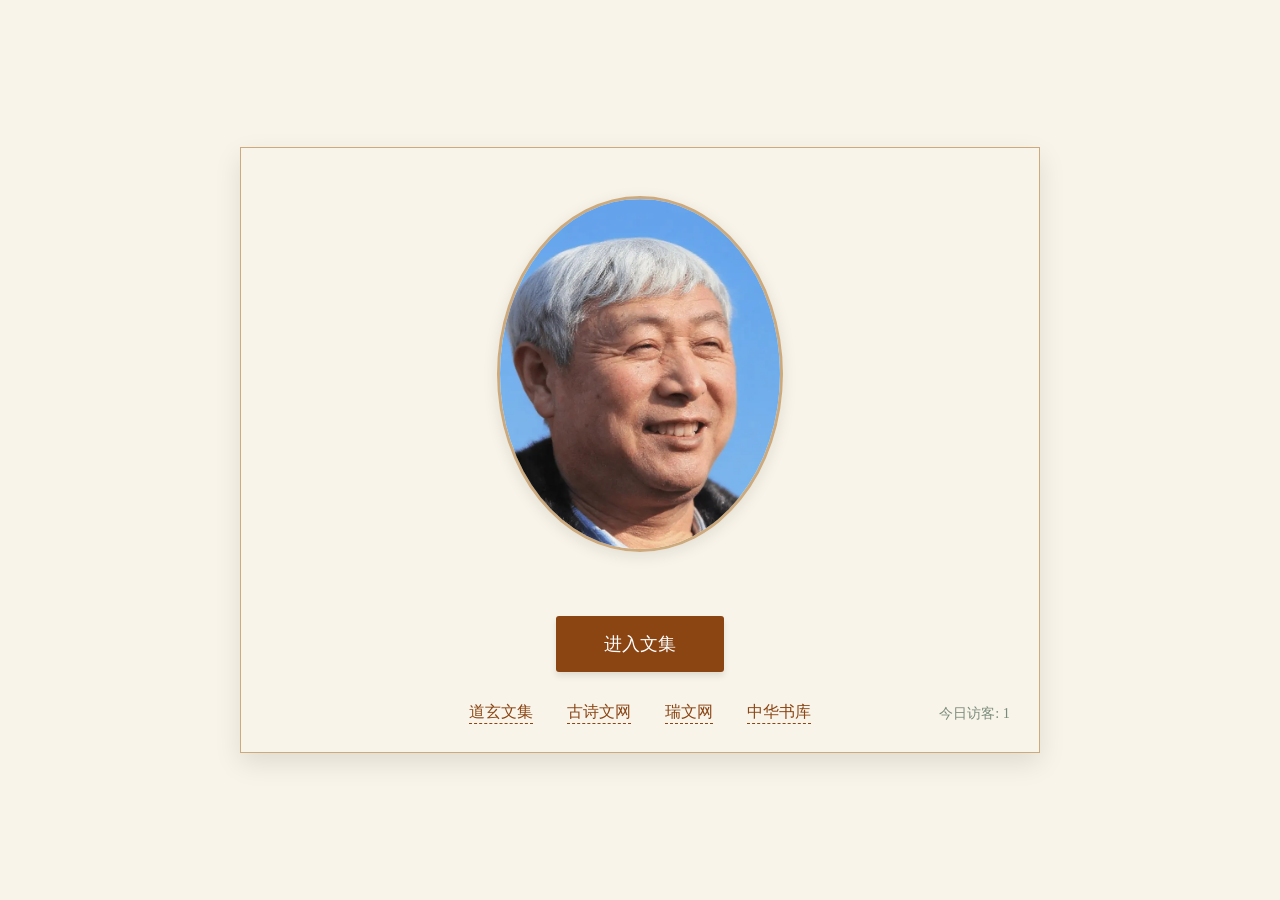
==== index.html @ e9341428 "修复照片" ====
<!DOCTYPE html>
<html lang="zh-CN">
<head>
    <meta charset="UTF-8">
    <meta name="viewport" content="width=device-width, initial-scale=1.0">
    <meta name="description" content="三省轩主文集 - 古典诗词与散文杂记">
    <link rel="icon" href="data:image/svg+xml,<svg xmlns='http://www.w3.org/2000/svg'   viewBox='0 0 100 100'><text y='.9em' font-size='90' fill='%235a3921'>📜</text></svg>">
    <title>三省轩主文集</title>
    <!-- 百度统计代码 -->
    <script>
        var _hmt = _hmt || [];
        (function() {
          var hm = document.createElement("script");  
          hm.src   = "https://hm.baidu.com/hm.js?1dc583b2115e76561cf2279a6f8af31c";  
          var s = document.getElementsByTagName("script")[0];   
          s.parentNode.insertBefore(hm,   s);
        })();
    </script>
    <style>
        :root {
            --paper-color: #f8f4e9;  /* 宣纸黄 */
            --ink-color: #5a3921;    /* 茶褐色 */
            --accent-color: #8b4513; /* 赭石色 */
            --shadow-color: rgba(0,0,0,0.1);
        }
        
        html, body {
            width: 100%;
            height: 100%;
            margin: 0;
            padding: 0;
            overflow-x: hidden;
        }
        
        body {
            font-family: "楷体", "STKaiti", serif;
            background: var(--paper-color) fixed;
            color: var(--ink-color);
            min-height: 100vh;
            display: flex;
            justify-content: center;
            align-items: center;
            background-image: url('https://img.zcool.cn/community/01f3fa5d18d473a801213f26e4776a.jpg@1280w_1l_2o_100sh.jpg');  
            background-size: cover;
            background-attachment: fixed;
            background-blend-mode: overlay;
            background-repeat: no-repeat;
            background-position: center;
        }
        
        .book-cover {
            width: 90%;
            max-width: 800px;
            min-height: 60vh;
            position: relative;
            transform-style: preserve-3d;
            transition: all 0.8s ease;
            display: flex;
            align-items: center;
        }
        
        .front-cover {
            background: rgba(248, 244, 233, 0.95); /* 半透明宣纸黄 */
            border: 1px solid #cdaa7d; /* 檀木色边框 */
            box-shadow: 0 10px 25px var(--shadow-color);
            padding: 3rem;
            text-align: center;
            transform-origin: left center;
            backface-visibility: hidden;
            width: 100%;
        }
 
        /* 修改后的照片代码（与简介页保持一致） */
        .author-portrait {
            width: 280px;
            height: 350px;
            margin: 0 auto 2rem;
            border-radius: 50%;
            object-fit: cover;
            object-position: center;
            border: 3px solid #cdaa7d;
            box-shadow: 0 4px 15px rgba(0,0,0,0.1);
            display: block; /* 新增 */
        }
        
        .open-book {
            display: inline-block;
            padding: 1rem 3rem;
            background: var(--accent-color);
            color: white;
            border-radius: 3px;
            font-size: 1.1rem;
            transition: all 0.3s;
            margin: 2rem 0;
            border: none;
            cursor: pointer;
            box-shadow: 0 4px 6px var(--shadow-color);
            font-family: "楷体", serif;
        }
        
        .open-book:hover {
            background: var(--ink-color);
            transform: translateY(-2px);
            box-shadow: 0 6px 8px var(--shadow-color);
        }
 
        /* 友情链接 */
        .friend-links {
            position: absolute;
            bottom: 30px;
            left: 0;
            right: 0;
            text-align: center;
        }
        
        .friend-links a {
            color: var(--accent-color);
            text-decoration: none;
            margin: 0 15px;
            border-bottom: 1px dashed;
            padding-bottom: 3px;
            transition: all 0.3s;
        }
        
        .friend-links a:hover {
            color: var(--ink-color);
            border-bottom-style: solid;
        }
 
        /* 访问量 */
        .visit-counter {
            position: absolute;
            right: 30px;
            bottom: 30px;
            font-size: 0.9rem;
            color: #7A8B7B;
        }
        
        .book-cover.opened   {
            transform: rotateY(-150deg);
            pointer-events: none;
        }
 
        @media (max-width: 768px) {
            .front-cover {
                padding: 2.5rem;
            }
            
            .author-portrait {
                width: 220px;
                height: 275px; /* 保持4:5比例 */
            }
            
            .friend-links {
                bottom: 25px;
            }
            
            .visit-counter {
                right: 25px;
                bottom: 25px;
            }
        }
 
        @media (max-width: 480px) {
            .front-cover {
                padding: 2rem 1rem;
            }
            
            .author-portrait {
                width: 180px;
                height: 225px; /* 保持4:5比例 */
            }
            
            .friend-links {
                position: static;
                margin-top: 1.5rem;
                display: flex;
                flex-wrap: wrap;
                justify-content: center;
                gap: 0.5rem;
            }
            
            .visit-counter {
                position: static;
                text-align: center;
                margin-top: 1rem;
            }
        }
    </style>
</head>
<body>
    <div class="book-cover" id="bookCover">
        <div class="front-cover">
            <!-- 修改为img标签（与简介页相同实现方式） -->
            <img src="images/ckn.jpg"  class="author-portrait" alt="三省轩主肖像">
            
            <!-- 进入按钮 -->
            <button class="open-book" onclick="navigateWithAnimation()">进入文集</button>
            
            <!-- 友情链接 -->
            <div class="friend-links">
                <a href="https://dxwj.pages.dev/"   target="_blank">道玄文集</a>
                <a href="https://www.gushiwen.org/"   target="_blank">古诗文网</a>
                <a href="https://www.ruiwen.com/"   target="_blank">瑞文网</a>
                <a href="https://www.zhonghuashu.com/"   target="_blank">中华书库</a>
            </div>
            
            <!-- 访问量 -->
            <div class="visit-counter">
                今日访客: <span id="visitCount">0</span>
            </div>
        </div>
    </div>
 
    <script>
        // PWA支持 
        if('serviceWorker' in navigator) {
            navigator.serviceWorker.register('sw.js?ver=1.0');   
        }
        
        // 翻页动画导航 
        function navigateWithAnimation() {
            document.getElementById('bookCover').classList.add('opened');  
            setTimeout(() => {
                window.location.href   = "index1.html";  
            }, 800);
        }
        
        // 访问计数 
        (function() {
            const today = new Date().toLocaleDateString();
            const key = 'visit_' + today;
            let count = localStorage.getItem(key)   || 0;
            count = parseInt(count) + 1;
            localStorage.setItem(key,   count);
            document.getElementById('visitCount').textContent   = count;
        })();
    </script>
</body>
</html>
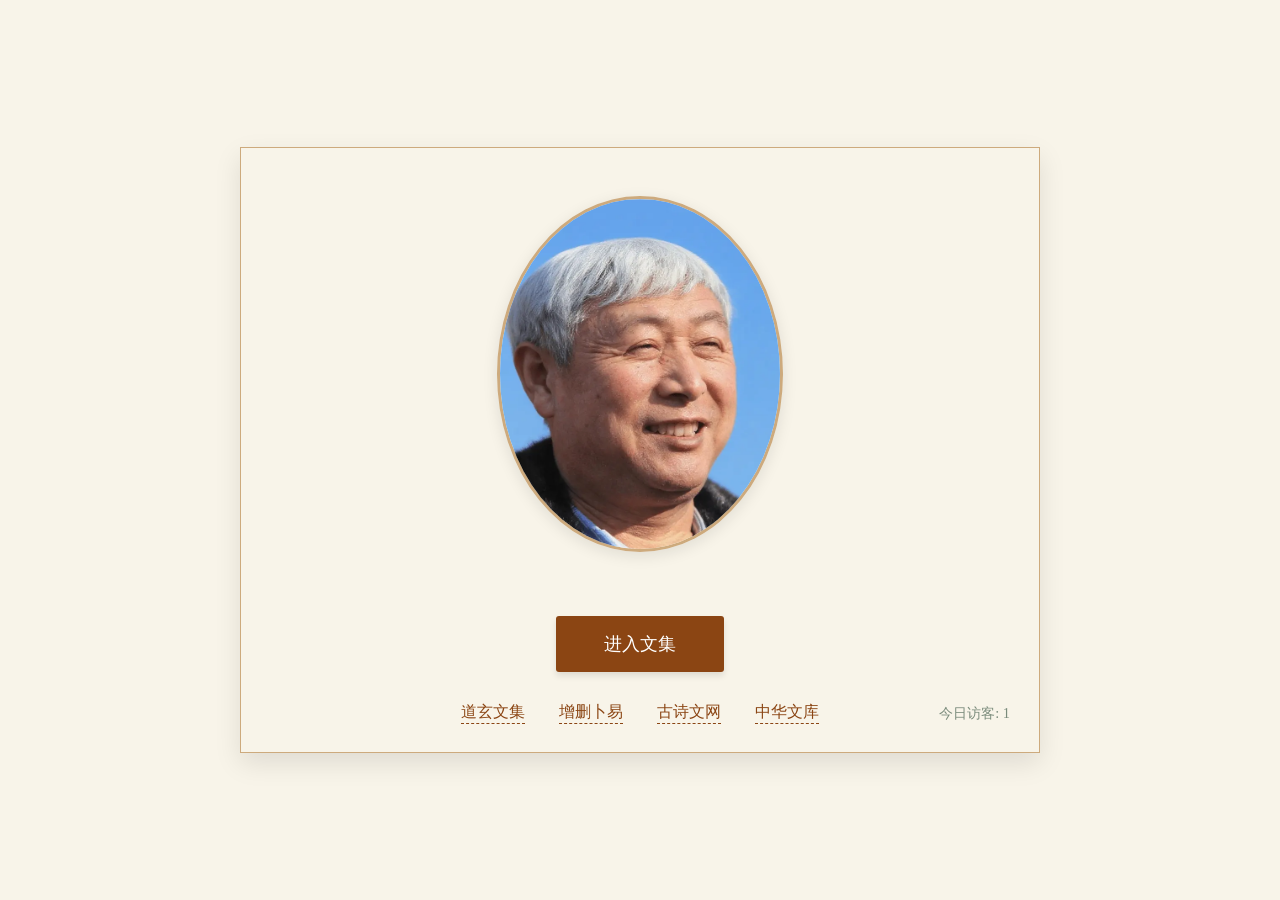
==== commit 1e85f20b: "更新 index.html" ====
--- a/index.html
+++ b/index.html
@@ -200,9 +200,9 @@
             <!-- 友情链接 -->
             <div class="friend-links">
                 <a href="https://dxwj.pages.dev/"   target="_blank">道玄文集</a>
+                <a href="https://dxzsby.pages.dev/index.html"   target="_blank">增删卜易</a>
                 <a href="https://www.gushiwen.org/"   target="_blank">古诗文网</a>
-                <a href="https://www.ruiwen.com/"   target="_blank">瑞文网</a>
-                <a href="https://www.zhonghuashu.com/"   target="_blank">中华书库</a>
+                <a href="https://www.zhonghuashu.com/"   target="_blank">中华文库</a>
             </div>
             
             <!-- 访问量 -->
@@ -215,7 +215,7 @@
     <script>
         // PWA支持 
         if('serviceWorker' in navigator) {
-            navigator.serviceWorker.register('sw.js?ver=1.0');   
+            navigator.serviceWorker.register('sw.js'); 
         }
         
         // 翻页动画导航 
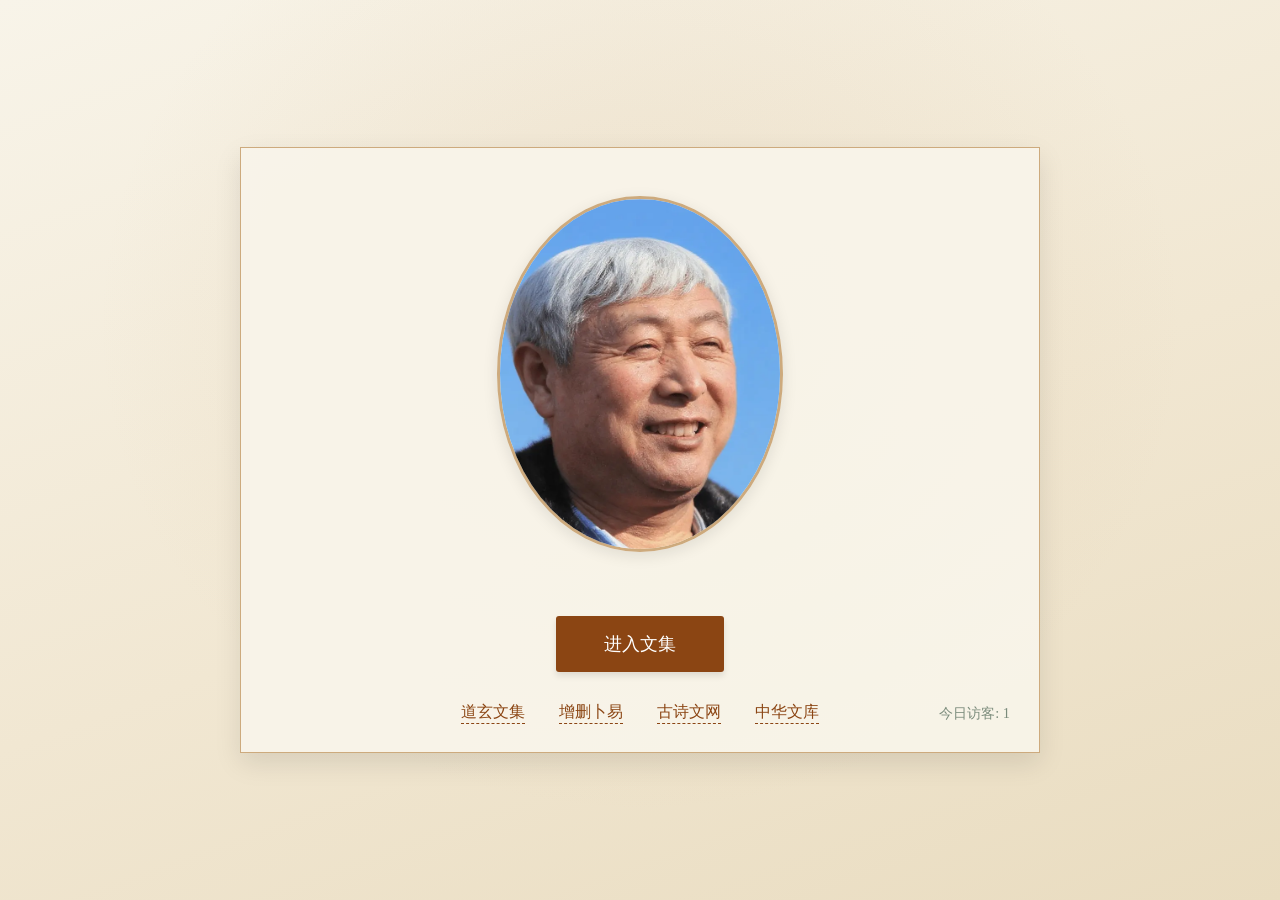
==== commit e293d726: "修正背景及sw.js" ====
--- a/index.html
+++ b/index.html
@@ -34,16 +34,18 @@
         
         body {
             font-family: "楷体", "STKaiti", serif;
-            background: var(--paper-color) fixed;
             color: var(--ink-color);
             min-height: 100vh;
             display: flex;
             justify-content: center;
             align-items: center;
-            background-image: url('https://img.zcool.cn/community/01f3fa5d18d473a801213f26e4776a.jpg@1280w_1l_2o_100sh.jpg');  
+            /* 纯 CSS 宣纸渐变，去除站外背景图依赖（zcool 返回 403 且移动端加载慢） */
+            background-color: var(--paper-color);
+            background-image:
+                radial-gradient(ellipse at 50% 36%, rgba(205,170,125,0.18) 0%, rgba(205,170,125,0) 60%),
+                linear-gradient(160deg, #f8f4e9 0%, #f1e7d2 55%, #e9dcc0 100%);
             background-size: cover;
-            background-attachment: fixed;
-            background-blend-mode: overlay;
+            background-attachment: scroll;
             background-repeat: no-repeat;
             background-position: center;
         }
@@ -213,9 +215,11 @@
     </div>
  
     <script>
-        // PWA支持 
+        // PWA支持：延迟到页面 load 后再注册，避免预缓存下载抢占首屏带宽
         if('serviceWorker' in navigator) {
-            navigator.serviceWorker.register('sw.js'); 
+            window.addEventListener('load', function () {
+                navigator.serviceWorker.register('sw.js'); 
+            });
         }
         
         // 翻页动画导航 
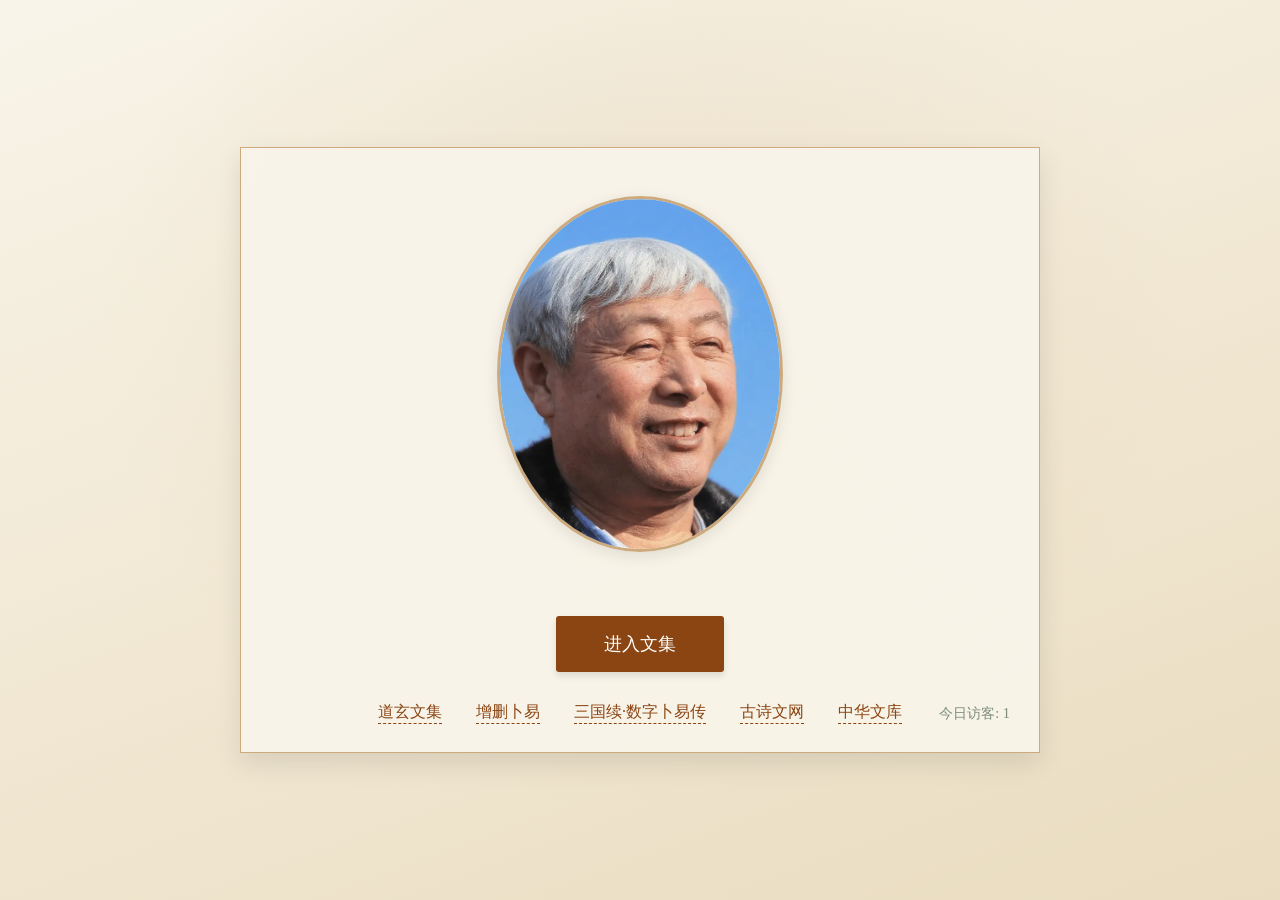
==== commit e7bea494: "首页底部互链加：三国续·数字卜易传" ====
--- a/index.html
+++ b/index.html
@@ -203,6 +203,7 @@
             <div class="friend-links">
                 <a href="https://dxwj.pages.dev/"   target="_blank">道玄文集</a>
                 <a href="https://dxzsby.pages.dev/index.html"   target="_blank">增删卜易</a>
+                <a href="https://sgxxs.pages.dev/"   target="_blank">三国续·数字卜易传</a>
                 <a href="https://www.gushiwen.org/"   target="_blank">古诗文网</a>
                 <a href="https://www.zhonghuashu.com/"   target="_blank">中华文库</a>
             </div>
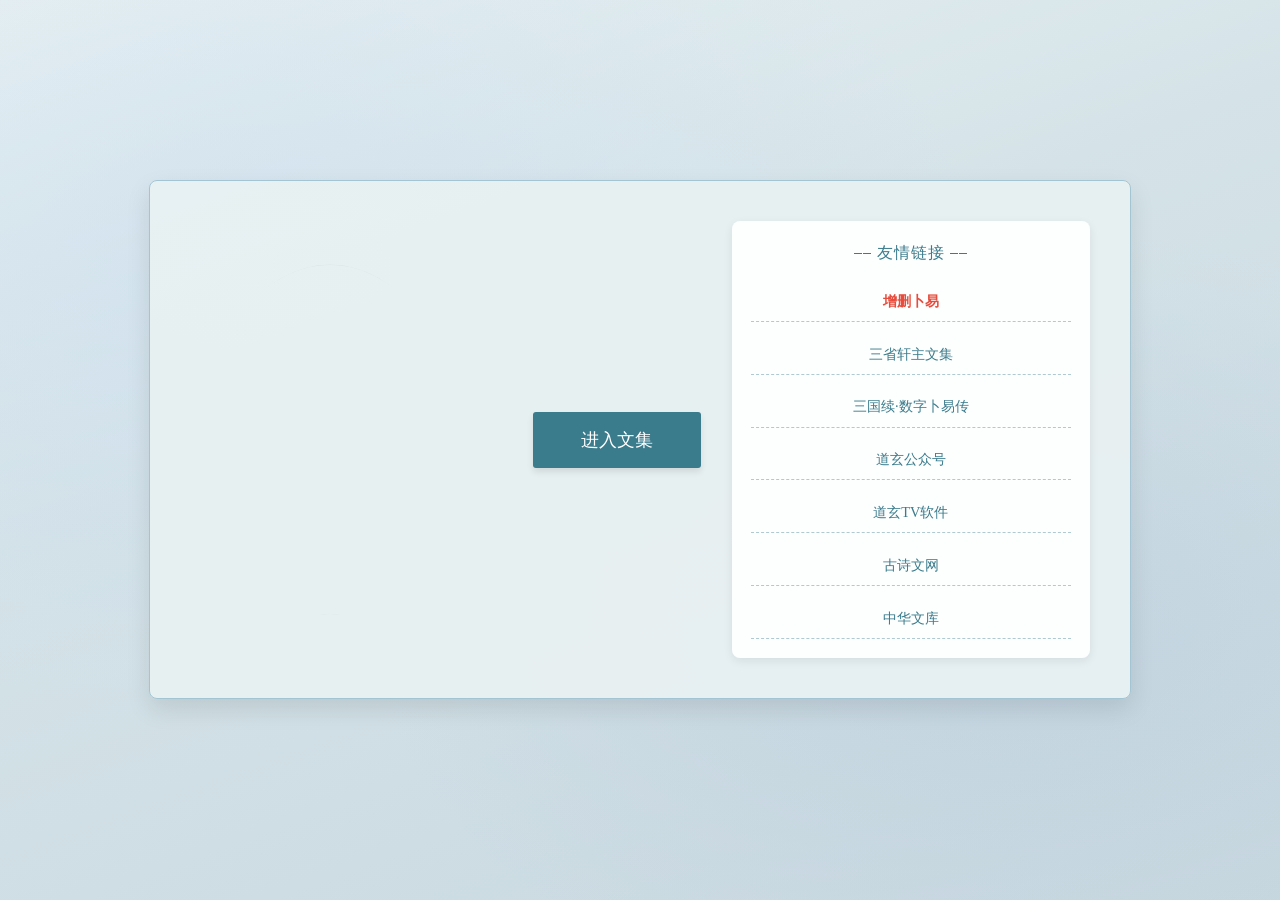
==== commit 7748d3ea: "静态网站改动态" ====
--- a/index.html
+++ b/index.html
@@ -3,243 +3,58 @@
 <head>
     <meta charset="UTF-8">
     <meta name="viewport" content="width=device-width, initial-scale=1.0">
+    <meta http-equiv="Cache-Control" content="no-cache, no-store, must-revalidate">
     <meta name="description" content="三省轩主文集 - 古典诗词与散文杂记">
-    <link rel="icon" href="data:image/svg+xml,<svg xmlns='http://www.w3.org/2000/svg'   viewBox='0 0 100 100'><text y='.9em' font-size='90' fill='%235a3921'>📜</text></svg>">
+    <link rel="icon" href="data:image/svg+xml,<svg xmlns='http://www.w3.org/2000/svg' viewBox='0 0 100 100'><text y='.9em' font-size='90' fill='%235a3921'>📜</text></svg>">
     <title>三省轩主文集</title>
-    <!-- 百度统计代码 -->
-    <script>
-        var _hmt = _hmt || [];
-        (function() {
-          var hm = document.createElement("script");  
-          hm.src   = "https://hm.baidu.com/hm.js?1dc583b2115e76561cf2279a6f8af31c";  
-          var s = document.getElementsByTagName("script")[0];   
-          s.parentNode.insertBefore(hm,   s);
-        })();
-    </script>
-    <style>
-        :root {
-            --paper-color: #f8f4e9;  /* 宣纸黄 */
-            --ink-color: #5a3921;    /* 茶褐色 */
-            --accent-color: #8b4513; /* 赭石色 */
-            --shadow-color: rgba(0,0,0,0.1);
-        }
-        
-        html, body {
-            width: 100%;
-            height: 100%;
-            margin: 0;
-            padding: 0;
-            overflow-x: hidden;
-        }
-        
-        body {
-            font-family: "楷体", "STKaiti", serif;
-            color: var(--ink-color);
-            min-height: 100vh;
-            display: flex;
-            justify-content: center;
-            align-items: center;
-            /* 纯 CSS 宣纸渐变，去除站外背景图依赖（zcool 返回 403 且移动端加载慢） */
-            background-color: var(--paper-color);
-            background-image:
-                radial-gradient(ellipse at 50% 36%, rgba(205,170,125,0.18) 0%, rgba(205,170,125,0) 60%),
-                linear-gradient(160deg, #f8f4e9 0%, #f1e7d2 55%, #e9dcc0 100%);
-            background-size: cover;
-            background-attachment: scroll;
-            background-repeat: no-repeat;
-            background-position: center;
-        }
-        
-        .book-cover {
-            width: 90%;
-            max-width: 800px;
-            min-height: 60vh;
-            position: relative;
-            transform-style: preserve-3d;
-            transition: all 0.8s ease;
-            display: flex;
-            align-items: center;
-        }
-        
-        .front-cover {
-            background: rgba(248, 244, 233, 0.95); /* 半透明宣纸黄 */
-            border: 1px solid #cdaa7d; /* 檀木色边框 */
-            box-shadow: 0 10px 25px var(--shadow-color);
-            padding: 3rem;
-            text-align: center;
-            transform-origin: left center;
-            backface-visibility: hidden;
-            width: 100%;
-        }
- 
-        /* 修改后的照片代码（与简介页保持一致） */
-        .author-portrait {
-            width: 280px;
-            height: 350px;
-            margin: 0 auto 2rem;
-            border-radius: 50%;
-            object-fit: cover;
-            object-position: center;
-            border: 3px solid #cdaa7d;
-            box-shadow: 0 4px 15px rgba(0,0,0,0.1);
-            display: block; /* 新增 */
-        }
-        
-        .open-book {
-            display: inline-block;
-            padding: 1rem 3rem;
-            background: var(--accent-color);
-            color: white;
-            border-radius: 3px;
-            font-size: 1.1rem;
-            transition: all 0.3s;
-            margin: 2rem 0;
-            border: none;
-            cursor: pointer;
-            box-shadow: 0 4px 6px var(--shadow-color);
-            font-family: "楷体", serif;
-        }
-        
-        .open-book:hover {
-            background: var(--ink-color);
-            transform: translateY(-2px);
-            box-shadow: 0 6px 8px var(--shadow-color);
-        }
- 
-        /* 友情链接 */
-        .friend-links {
-            position: absolute;
-            bottom: 30px;
-            left: 0;
-            right: 0;
-            text-align: center;
-        }
-        
-        .friend-links a {
-            color: var(--accent-color);
-            text-decoration: none;
-            margin: 0 15px;
-            border-bottom: 1px dashed;
-            padding-bottom: 3px;
-            transition: all 0.3s;
-        }
-        
-        .friend-links a:hover {
-            color: var(--ink-color);
-            border-bottom-style: solid;
-        }
- 
-        /* 访问量 */
-        .visit-counter {
-            position: absolute;
-            right: 30px;
-            bottom: 30px;
-            font-size: 0.9rem;
-            color: #7A8B7B;
-        }
-        
-        .book-cover.opened   {
-            transform: rotateY(-150deg);
-            pointer-events: none;
-        }
- 
-        @media (max-width: 768px) {
-            .front-cover {
-                padding: 2.5rem;
-            }
-            
-            .author-portrait {
-                width: 220px;
-                height: 275px; /* 保持4:5比例 */
-            }
-            
-            .friend-links {
-                bottom: 25px;
-            }
-            
-            .visit-counter {
-                right: 25px;
-                bottom: 25px;
-            }
-        }
- 
-        @media (max-width: 480px) {
-            .front-cover {
-                padding: 2rem 1rem;
-            }
-            
-            .author-portrait {
-                width: 180px;
-                height: 225px; /* 保持4:5比例 */
-            }
-            
-            .friend-links {
-                position: static;
-                margin-top: 1.5rem;
-                display: flex;
-                flex-wrap: wrap;
-                justify-content: center;
-                gap: 0.5rem;
-            }
-            
-            .visit-counter {
-                position: static;
-                text-align: center;
-                margin-top: 1rem;
-            }
-        }
-    </style>
+    <link rel="stylesheet" href="style.css">
+    <!-- 百度统计代码（异步加载，不阻塞页面渲染） -->
+    <script async src="https://hm.baidu.com/hm.js?1dc583b2115e76561cf2279a6f8af31c"></script>
+    <link rel="stylesheet" href="cover.css">
 </head>
 <body>
     <div class="book-cover" id="bookCover">
+        <!-- 翻书背面（动画时遮住翻转背面） -->
+        <div class="book-back"></div>
         <div class="front-cover">
-            <!-- 修改为img标签（与简介页相同实现方式） -->
-            <img src="images/ckn.jpg"  class="author-portrait" alt="三省轩主肖像">
-            
-            <!-- 进入按钮 -->
+            <!-- 作者照片 -->
+            <div class="author-portrait"></div>
+
+            <!-- 进入文集按钮 -->
             <button class="open-book" onclick="navigateWithAnimation()">进入文集</button>
-            
-            <!-- 友情链接 -->
-            <div class="friend-links">
-                <a href="https://dxwj.pages.dev/"   target="_blank">道玄文集</a>
-                <a href="https://dxzsby.pages.dev/index.html"   target="_blank">增删卜易</a>
-                <a href="https://sgxxs.pages.dev/"   target="_blank">三国续·数字卜易传</a>
-                <a href="https://www.gushiwen.org/"   target="_blank">古诗文网</a>
-                <a href="https://www.zhonghuashu.com/"   target="_blank">中华文库</a>
-            </div>
-            
-            <!-- 访问量 -->
-            <div class="visit-counter">
-                今日访客: <span id="visitCount">0</span>
+
+            <!-- 友情链接区域（已清理空链接） -->
+            <div class="links-section">
+                <div class="links-title">⎯⎯ 友情链接 ⎯⎯</div>
+                <div class="friend-links-grid">
+                    <a href="https://dxzsby.pages.dev/index.html" target="_blank" style="color:#e74c3c;font-weight:bold;">增删卜易</a>
+                    <a href="https://sxxz.pages.dev/index.html" target="_blank">三省轩主文集</a>
+                    <a href="https://sgxxs.pages.dev/" target="_blank">三国续·数字卜易传</a>
+                    <a href="https://mp.weixin.qq.com/mp/appmsgalbum?__biz=Mzk0ODc1MzcxMg==&action=getalbum&album_id=4070727578921992197#wechat_redirect" target="_blank">道玄公众号</a>
+                    <a href="https://6948.kstore.space/app/index.html" target="_blank">道玄TV软件</a>
+                    <a href="https://www.gushiwen.org/" target="_blank">古诗文网</a>
+                    <a href="https://www.zhonghuashu.com/" target="_blank">中华文库</a>
+                </div>
             </div>
         </div>
     </div>
- 
+
     <script>
-        // PWA支持：延迟到页面 load 后再注册，避免预缓存下载抢占首屏带宽
-        if('serviceWorker' in navigator) {
-            window.addEventListener('load', function () {
-                navigator.serviceWorker.register('sw.js'); 
-            });
-        }
-        
-        // 翻页动画导航 
+        // 离线缓存（Service Worker）：成功打开一次后，网络卡顿/断网也能进入文集
+        // 注册延后到 load，避免预缓存下载抢占首屏带宽（移动端首次打开更快）
+        window.addEventListener('load', function () {
+            if ('serviceWorker' in navigator && location.protocol !== 'file:') {
+                navigator.serviceWorker.register('sw.js').catch(function(){});
+            }
+        });
+
+        // 翻页动画导航
         function navigateWithAnimation() {
-            document.getElementById('bookCover').classList.add('opened');  
+            document.getElementById('bookCover').classList.add('opened');
             setTimeout(() => {
-                window.location.href   = "index1.html";  
+                window.location.href = "index1.html";
             }, 800);
         }
-        
-        // 访问计数 
-        (function() {
-            const today = new Date().toLocaleDateString();
-            const key = 'visit_' + today;
-            let count = localStorage.getItem(key)   || 0;
-            count = parseInt(count) + 1;
-            localStorage.setItem(key,   count);
-            document.getElementById('visitCount').textContent   = count;
-        })();
     </script>
 </body>
-</html>+</html>
--- a/style.css
+++ b/style.css
@@ -0,0 +1,873 @@
+/* 全局样式 - 宣纸底色 */
+:root {
+    --rice-paper: #FFFEFC; /* 仿古宣纸色 */
+}
+
+body {
+    font-family: "楷体", "宋体", serif;
+    display: flex;
+    margin: 0;
+    background: var(--rice-paper);
+    color: #5A4A3F; /* 茶墨色 */
+    min-height: 100vh;
+    line-height: 1.6;
+}
+
+/* 左侧目录 - 青瓷色调 */
+.sidebar {
+    width: 300px;
+    height: 100vh;
+    overflow-y: auto;
+    background: #E8F1F2; /* 雨过天青云破处 */
+    padding: 20px;
+    box-shadow: 2px 0 5px rgba(0,0,0,0.05);
+    position: fixed;
+    transition: all 0.3s;
+    border-right: 1px solid #D1D9D9; /* 青瓷冰裂纹 */
+}
+
+.sidebar h2 {
+    text-align: center;
+    color: #3A6351; /* 竹青色 */
+    border-bottom: 1px solid #C7D8D2; /* 淡竹叶青 */
+    padding-bottom: 10px;
+    margin-top: 0;
+    font-weight: normal;
+    letter-spacing: 2px;
+}
+
+/* 筛选控件样式 */
+.filter-container {
+    margin: 15px 0;
+    display: flex;
+    justify-content: center;
+}
+
+.filter-select {
+    width: 300px;
+    padding: 8px;
+    border: 1px solid #C7D8D2;
+    border-radius: 3px;
+    background: var(--rice-paper);
+    font-family: "楷体", serif;
+    font-size: 16px;
+    cursor: pointer;
+    color: #5A4A3F;
+    box-shadow: inset 0 1px 3px rgba(0,0,0,0.05);
+}
+
+.filter-select:placeholder-shown {
+    color: #A8A59B;
+    font-style: italic;
+}
+
+.article-list {
+    list-style: none;
+    padding: 0;
+    margin: 0;
+}
+
+.article-list li {
+    margin: 8px 0;
+}
+
+.article-list li a {
+    display: block;
+    padding: 12px 15px;
+    background: rgba(255,255,255,0.7);
+    color: #5A4A3F;
+    text-decoration: none;
+    border-radius: 3px;
+    transition: all 0.3s;
+    border-left: 3px solid transparent;
+    box-shadow: 0 1px 2px rgba(0,0,0,0.03);
+}
+
+.article-list li a:hover,
+.article-list li a.active {
+    background: #D1E0D7; /* 嫩荷色 */
+    color: #3A6351;
+    border-left: 3px solid #3A6351;
+}
+
+.article-number {
+    display: inline-block;
+    width: 25px;
+    text-align: right;
+    margin-right: 10px;
+    color: #7A8B7B; /* 苔绿色 */
+    font-weight: bold;
+}
+
+/* 右侧文章 - 宣纸正文 */
+.content {
+    flex: 1;
+    margin-left: 340px;
+    padding: 40px;
+    max-width: 800px;
+    background: var(--rice-paper);
+}
+
+/* 文集标题 */
+.collection-header {
+    text-align: center;
+    margin-bottom: 30px;
+    border-bottom: 1px solid #D1D9D9;
+    padding-bottom: 20px;
+}
+
+.collection-header h1 {
+    color: #3A6351;
+    font-size: 2.5em;
+    text-shadow: 1px 1px 2px rgba(0,0,0,0.03);
+    margin-bottom: 10px;
+    margin-top: 0;
+    letter-spacing: 5px;
+    font-weight: normal;
+}
+
+/* 搜索栏 */
+.search-bar {
+    margin-top: 15px;
+    display: flex;
+    justify-content: center;
+}
+
+.search-bar input {
+    padding: 8px 15px;
+    width: 300px;
+    border: 1px solid #D1D9D9;
+    border-radius: 4px 0 0 4px;
+    font-family: "楷体", serif;
+    font-size: 16px;
+    outline: none;
+    background: var(--rice-paper);
+    color: #5A4A3F;
+}
+
+.search-bar button {
+    padding: 8px 15px;
+    background: #3A6351;
+    color: var(--rice-paper);
+    border: none;
+    border-radius: 0 4px 4px 0;
+    cursor: pointer;
+    font-family: "楷体", serif;
+    font-size: 16px;
+    transition: background 0.3s;
+}
+
+.search-bar button:hover {
+    background: #5A4A3F;
+}
+
+/* 文章内容 */
+.article-content {
+    line-height: 1.8;
+    font-size: 18px;
+    padding-bottom: 80px;
+    color: #5A4A3F;
+}
+
+.article-title {
+    color: #3A6351;
+    border-left: 5px solid #7A8B7B;
+    padding-left: 15px;
+    margin: 40px 0 25px 0;
+    font-weight: normal;
+    font-size: 1.8em;
+}
+
+.article-meta {
+    color: #7A8B7B;
+    font-size: 14px;
+    margin-bottom: 30px;
+    display: flex;
+    gap: 15px;
+    flex-wrap: wrap;
+}
+
+.article-meta span {
+    display: flex;
+    align-items: center;
+}
+
+.article-meta span::before {
+    content: "•";
+    margin-right: 5px;
+    color: #C7D8D2;
+}
+
+/* 关键词高亮 */
+.highlight {
+    background-color: #F0E6C5; /* 蜜蜡黄 */
+    padding: 0 3px;
+    border-radius: 2px;
+    color: #5A4A3F;
+}
+
+/* 段落缩进 */
+.paragraph-indent {
+    text-indent: 2em;
+}
+
+/* 诗和词格式样式 */
+.poem {
+    text-align: center;
+    margin: 30px 0;
+    padding: 20px;
+    background: rgba(241,245,240,0.5); /* 蝉翼宣 */
+    border-radius: 3px;
+}
+
+.poem-title {
+    font-weight: bold;
+    margin-bottom: 15px;
+    color: #3A6351;
+}
+
+.poem-content {
+    white-space: pre-line;
+    line-height: 2.2;
+    font-size: 1.1em;
+}
+
+/* 诗词正文与注释差异化样式 */
+.poem-content {
+    color: #5a3921;
+    font-size: 1.1em;
+    line-height: 2;
+}
+
+/* 注释类样式 */
+.annotation {
+    color: #8b4513;
+    font-family: "宋体", SimSun, serif;
+    font-size: 0.9em;
+    line-height: 1.6;
+    border-left: 2px solid #cdaa7d;
+    padding-left: 15px;
+    margin: 15px 0;
+}
+
+/* 针对特定关键词的样式 */
+p:has(strong:contains("附注")),
+p:has(strong:contains("附记")),
+p:has(strong:contains("注")) {
+    color: #666 !important;
+    font-style: italic;
+}
+
+/* 加载指示 */
+.loading {
+    text-align: center;
+    padding: 50px;
+    color: #7A8B7B;
+    font-size: 1.2em;
+}
+
+/* 悬浮导航按钮 */
+.article-float-nav {
+    position: fixed;
+    bottom: 0;
+    left: 0;
+    right: 0;
+    display: flex;
+    justify-content: space-around;
+    padding: 10px;
+    background: rgba(248,244,233,0.95);
+    border-top: 1px solid #D1D9D9;
+    z-index: 90;
+    display: none;
+}
+
+.article-float-nav a {
+    color: #3A6351;
+    text-decoration: none;
+    padding: 8px 15px;
+    border-radius: 20px;
+    background: rgba(255,255,255,0.8);
+    transition: all 0.3s;
+    border: 1px solid #D1D9D9;
+}
+
+.article-float-nav a:hover {
+    background: #3A6351;
+    color: white;
+    text-decoration: none;
+}
+
+/* 页面导航样式 */
+.page-navigation {
+    text-align: center;
+    margin: 20px 0;
+    padding: 10px;
+    background: rgba(241,245,240,0.5);
+    border-radius: 5px;
+    display: flex;
+    flex-wrap: wrap;
+    justify-content: center;
+    gap: 5px;
+}
+
+.page-link {
+    margin: 0 5px;
+    padding: 5px 12px;
+    color: #5A4A3F;
+    text-decoration: none;
+    border-radius: 3px;
+    transition: background 0.3s;
+    font-size: 15px;
+    white-space: nowrap;
+}
+
+.page-link:hover {
+    background: #D1E0D7;
+    color: #3A6351;
+}
+
+.page-link.active {
+    background: #3A6351;
+    color: white;
+}
+
+/* 卷按钮特殊样式 */
+.volume-btn {
+    font-weight: bold;
+}
+
+/* 作者版权按钮 */
+.author-link a {
+    display: block;
+    text-align: center;
+    padding: 10px;
+    background: rgba(58,99,81,0.1);
+    color: #3A6351;
+    margin-bottom: 15px;
+    border-radius: 5px;
+    transition: all 0.3s;
+    border: 1px dashed rgba(58,99,81,0.3);
+}
+
+.author-link a:hover {
+    background: rgba(58,99,81,0.2);
+    border-color: #3A6351;
+}
+
+/* 移动端适配 */
+@media screen and (max-width: 768px) {
+    body {
+        flex-direction: column;
+    }
+    .sidebar {
+        width: 100%;
+        height: auto;
+        position: relative;
+        z-index: 100;
+        padding: 15px;
+        max-height: 50vh;
+        overflow-y: auto;
+        transition: all 0.3s;
+        border-right: none;
+        border-bottom: 1px solid #D1D9D9;
+    }
+
+    .sidebar.hidden {
+        max-height: 0;
+        padding: 0;
+        overflow: hidden;
+        opacity: 0;
+    }
+
+    .content {
+        margin-left: 0;
+        padding: 20px;
+    }
+    .collection-header h1 {
+        font-size: 1.8em;
+        letter-spacing: 3px;
+    }
+    .search-bar input {
+        width: 70%;
+    }
+
+    /* 标签页导航样式 */
+    .tab-nav {
+        display: flex;
+        justify-content: space-around;
+        border-bottom: 1px solid #D1D9D9;
+        margin-bottom: 15px;
+    }
+    .tab-nav button {
+        flex: 1;
+        padding: 10px;
+        background: transparent;
+        border: none;
+        color: #5A4A3F;
+        cursor: pointer;
+        font-family: "楷体", serif;
+        transition: all 0.3s;
+    }
+    .tab-nav button.active {
+        color: #3A6351;
+        border-bottom: 2px solid #3A6351;
+    }
+    .tab-content {
+        display: none;
+    }
+    .tab-content.active {
+        display: block;
+    }
+
+    /* 显示移动端悬浮导航 */
+    .article-float-nav {
+        display: flex;
+    }
+
+    /* 移动端导航样式优化 */
+    .page-navigation {
+        display: flex;
+        flex-wrap: wrap;
+        justify-content: center;
+        gap: 5px;
+    }
+
+    .page-link {
+        margin: 0;
+        padding: 6px 10px;
+        font-size: 13px;
+    }
+
+    /* 显示/隐藏侧边栏按钮 */
+    .sidebar-toggle {
+        position: fixed;
+        top: 10px;
+        right: 10px;
+        background: rgba(58,99,81,0.9);
+        color: white;
+        border-radius: 50%;
+        width: 36px;
+        height: 36px;
+        display: flex;
+        align-items: center;
+        justify-content: center;
+        z-index: 101;
+        cursor: pointer;
+        box-shadow: 0 2px 5px rgba(0,0,0,0.1);
+    }
+
+    .filter-container {
+        margin: 10px 0;
+    }
+
+    .filter-select {
+        width: 70%;
+        padding: 6px;
+        font-size: 14px;
+    }
+}
+
+/* 打印样式 */
+@media print {
+    .sidebar, .search-bar {
+        display: none;
+    }
+    .content {
+        margin: 0;
+        width: 100%;
+    }
+}
+
+/* 三省轩主文集图片样式规范 */
+.dx-image {
+    max-width: 90%;
+    height: auto;
+    display: block;
+    margin: 20px auto;
+    border: 1px solid #D4B483;
+    border-radius: 2px;
+    box-shadow: 0 4px 8px rgba(139, 69, 19, 0.15);
+    transition: all 0.3s ease;
+    background-color: #FFF9F0;
+    padding: 5px;
+}
+
+.dx-image:hover {
+    transform: translateY(-3px);
+    box-shadow: 0 6px 12px rgba(139, 69, 19, 0.2);
+}
+
+.dx-caption {
+    font-family: "方正楷体", "楷体", serif;
+    font-size: 13px;
+    color: #7A8B7B;
+    text-align: center;
+    margin-top: 8px;
+    line-height: 1.5;
+}
+
+.dx-image-poetic {
+    border: 2px double #8B4513;
+    background-color: #F5F0E6;
+    padding: 10px;
+}
+
+.dx-image-modern {
+    border: none;
+    box-shadow: 0 2px 15px rgba(0, 0, 0, 0.1);
+    border-radius: 4px;
+}
+
+@media (max-width: 768px) {
+    .dx-image {
+        max-width: 95%;
+        margin: 15px auto;
+    }
+    .dx-caption {
+        font-size: 12px;
+    }
+}
+
+.image-container {
+    margin: 25px 0;
+    text-align: center;
+}
+
+.image-container {
+    margin: 1.5em auto;
+    text-align: center;
+    max-width: 95%;
+}
+
+.dx-image {
+    border: 1px solid #D4B483;
+    padding: 5px;
+    background: #FFF9F0;
+    max-width: 100%;
+}
+
+.dx-caption {
+    font-size: 0.9em;
+    color: #6D7B7D;
+    margin-top: 0.5em;
+}
+
+/* ===== 作者版权链接 ===== */
+.author-copyright-link {
+    display: block;
+    text-align: center;
+    padding: 10px;
+    background: rgba(58,99,81,0.1);
+    color: #3A6351;
+    margin-bottom: 15px;
+    border-radius: 5px;
+    border: 1px dashed rgba(58,99,81,0.3);
+    text-decoration: none;
+    transition: all 0.3s;
+}
+.author-copyright-link:hover {
+    background: rgba(58,99,81,0.2);
+    border-color: #3A6351;
+}
+
+/* ===== 侧边栏切换按钮（移动端默认隐藏） ===== */
+.sidebar-toggle {
+    display: none;
+}
+
+/* ===== 标签页导航（移动端默认隐藏） ===== */
+.tab-nav {
+    display: none;
+}
+
+/* ===== 文章导航 ===== */
+.article-nav {
+    display: none;
+}
+
+/* ===== 多级标题样式 ===== */
+h2 {
+    font-size: 1.5em;
+    margin: 1.2em 0 0.5em 0;
+    color: #3A6351;
+    border-bottom: 1px solid #D1D9D9;
+    padding-bottom: 0.3em;
+    font-weight: normal;
+}
+
+h3 {
+    font-size: 1.2em;
+    margin: 1em 0 0.3em 0;
+    color: #4A7B6B;
+    font-weight: normal;
+}
+
+/* ============================================================
+   三省轩主文集 6.0 新增：阅读工具条 / 提示气泡 / 字号变量 / 夜间模式
+   ============================================================ */
+
+/* 正文字号变量 */
+.article-content {
+    font-size: var(--reader-fs, 18px);
+}
+
+/* 右上角阅读工具条 */
+.dx-tools {
+    position: fixed;
+    top: 14px;
+    right: 16px;
+    z-index: 200;
+    display: flex;
+    gap: 6px;
+}
+.dx-tools button {
+    width: 40px;
+    height: 40px;
+    border-radius: 50%;
+    border: 1px solid #C7D8D2;
+    background: rgba(255,254,252,0.94);
+    cursor: pointer;
+    font-size: 15px;
+    font-family: "楷体", serif;
+    color: #3A6351;
+    box-shadow: 0 2px 8px rgba(0,0,0,0.08);
+    transition: all 0.2s;
+    display: flex;
+    align-items: center;
+    justify-content: center;
+    padding: 0;
+    line-height: 1;
+}
+.dx-tools button:hover {
+    transform: translateY(-1px);
+    box-shadow: 0 4px 12px rgba(0,0,0,0.12);
+    background: #FFFFFF;
+}
+
+@media (max-width: 768px) {
+    .dx-tools {
+        top: auto;
+        bottom: 64px;
+        right: 12px;
+        flex-direction: column;
+    }
+    .dx-tools button {
+        width: 36px;
+        height: 36px;
+        font-size: 13px;
+    }
+}
+
+/* 提示气泡 */
+.dx-toast {
+    position: fixed;
+    left: 50%;
+    bottom: 80px;
+    transform: translateX(-50%) translateY(20px);
+    background: rgba(58,99,81,0.95);
+    color: #FFFFFF;
+    padding: 10px 22px;
+    border-radius: 24px;
+    font-size: 15px;
+    font-family: "楷体", serif;
+    opacity: 0;
+    pointer-events: none;
+    transition: opacity 0.3s, transform 0.3s;
+    z-index: 300;
+    max-width: 80vw;
+    text-align: center;
+}
+.dx-toast.show {
+    opacity: 1;
+    transform: translateX(-50%) translateY(0);
+}
+
+/* ============================================================
+   夜间模式
+   ============================================================ */
+html.dark body {
+    background: #1E1B18;
+    color: #D8CFC2;
+}
+html.dark .sidebar {
+    background: #26221F;
+    border-right-color: #3A3530;
+    box-shadow: none;
+}
+html.dark .sidebar h2 {
+    color: #8FBCA9;
+    border-bottom-color: #3A3530;
+}
+html.dark .filter-select {
+    background: #1E1B18;
+    color: #D8CFC2;
+    border-color: #3A3530;
+    box-shadow: none;
+}
+html.dark .article-list li a {
+    background: rgba(255,255,255,0.04);
+    color: #D8CFC2;
+    box-shadow: none;
+}
+html.dark .article-list li a:hover,
+html.dark .article-list li a.active {
+    background: #31433C;
+    color: #BFE3D2;
+    border-left-color: #8FBCA9;
+}
+html.dark .content {
+    background: #1E1B18;
+}
+html.dark .collection-header {
+    border-bottom-color: #3A3530;
+}
+html.dark .collection-header h1 {
+    color: #8FBCA9;
+    text-shadow: none;
+}
+html.dark .search-bar input {
+    background: #26221F;
+    color: #D8CFC2;
+    border-color: #3A3530;
+}
+html.dark .search-bar button {
+    background: #4A7B6B;
+    color: #F0EFE9;
+}
+html.dark .article-title {
+    color: #8FBCA9;
+    border-left-color: #5A7B6B;
+}
+html.dark .article-content {
+    color: #D8CFC2;
+}
+html.dark .article-meta {
+    color: #8A9B8B;
+}
+html.dark .poem {
+    background: rgba(255,255,255,0.03);
+}
+html.dark .poem-content {
+    color: #E3D5C3;
+}
+html.dark .poem-title {
+    color: #8FBCA9;
+}
+html.dark .annotation {
+    color: #D0A87E;
+    border-left-color: #6B5A3E;
+}
+html.dark .highlight {
+    background-color: #6B5A2A;
+    color: #F5EDD8;
+}
+html.dark .page-navigation {
+    background: rgba(255,255,255,0.03);
+}
+html.dark .page-link {
+    color: #D8CFC2;
+}
+html.dark .page-link:hover {
+    background: #31433C;
+    color: #BFE3D2;
+}
+html.dark .page-link.active {
+    background: #4A7B6B;
+    color: #F0EFE9;
+}
+html.dark .author-link a,
+html.dark .author-copyright-link {
+    background: rgba(143,188,169,0.08);
+    color: #8FBCA9;
+    border-color: rgba(143,188,169,0.3);
+}
+html.dark .article-float-nav {
+    background: rgba(30,27,24,0.95);
+    border-top-color: #3A3530;
+}
+html.dark .article-float-nav a {
+    color: #8FBCA9;
+    background: #2A2622;
+    border-color: #3A3530;
+}
+html.dark h2 {
+    color: #8FBCA9;
+    border-bottom-color: #3A3530;
+}
+html.dark h3 {
+    color: #7BA394;
+}
+html.dark .dx-image {
+    background: #2A2622;
+    border-color: #6B5A3E;
+    box-shadow: none;
+}
+html.dark .dx-caption {
+    color: #8A9B8B;
+}
+html.dark .tab-nav {
+    border-bottom-color: #3A3530;
+}
+html.dark .tab-nav button {
+    color: #D8CFC2;
+}
+html.dark .tab-nav button.active {
+    color: #8FBCA9;
+    border-bottom-color: #8FBCA9;
+}
+html.dark .sidebar-toggle {
+    background: rgba(74,123,107,0.9);
+}
+html.dark .dx-tools button {
+    background: rgba(42,38,34,0.94);
+    border-color: #3A3530;
+    color: #8FBCA9;
+    box-shadow: 0 2px 8px rgba(0,0,0,0.4);
+}
+html.dark .dx-toast {
+    background: rgba(74,123,107,0.97);
+}
+html.dark .tab-content {
+    color: #D8CFC2;
+}
+html.dark .tab-nav button {
+    color: #D8CFC2;
+}
+html.dark .tab-nav button.active {
+    color: #8FBCA9;
+}
+html.dark .loading {
+    color: #8A9B8B;
+}
+html.dark .article-nav {
+    color: #8A9B8B;
+}
+
+/* 错误提示（加载失败） */
+.error-hint {
+    text-align: center;
+    padding: 20px;
+    color: #c0392b;
+}
+
+/* 错误文字（仅改色，复用 loading 布局） */
+.error-text {
+    color: #c0392b;
+}
+
+/* 空结果提示 */
+.empty-hint {
+    text-align: center;
+    padding: 15px;
+    color: #7A8B7B;
+}
+
+/* 导航重点按钮（增删卜易） */
+.page-link.nav-important {
+    color: #e74c3c;
+    font-weight: bold;
+    background: #fdf2f2;
+    border: 1px solid #e74c3c;
+    padding: 6px 14px;
+    border-radius: 6px;
+}
--- a/cover.css
+++ b/cover.css
@@ -0,0 +1,231 @@
+:root {
+    --paper-color: #E8F1F2;
+    --ink-color: #2E5E6E;
+    --accent-color: #3A7B8C;
+    --shadow-color: rgba(0,0,0,0.1);
+}
+
+html, body {
+    width: 100%;
+    height: 100%;
+    margin: 0;
+    padding: 0;
+    overflow-x: hidden;
+}
+
+body {
+    font-family: "楷体", "STKaiti", serif;
+    background: var(--paper-color);
+    /* 纯 CSS 水墨渐变，去除站外背景图依赖（zcool 返回 403 且移动端加载慢） */
+    color: var(--ink-color);
+    min-height: 100vh;
+    display: flex;
+    justify-content: center;
+    align-items: center;
+    /* 水墨渐变叠加层 */
+    background-image:
+        radial-gradient(ellipse at 20% 30%, rgba(200, 220, 240, 0.5) 0%, transparent 50%),
+        radial-gradient(ellipse at 80% 70%, rgba(180, 200, 220, 0.4) 0%, transparent 45%),
+        linear-gradient(160deg, #E8F1F2 0%, #D5E3E8 40%, #C8D8E0 100%);
+    background-size: cover;
+    background-attachment: scroll;
+    background-blend-mode: normal;
+    background-repeat: no-repeat;
+    background-position: center;
+}
+
+.book-cover {
+    width: 90%;
+    max-width: 900px;
+    min-height: 60vh;
+    position: relative;
+    transform-style: preserve-3d;
+    transition: all 0.8s ease;
+    display: flex;
+    flex-direction: column;
+    align-items: center;
+}
+
+/* ================================================================
+   修复：翻书动画遮罩
+   问题：rotateY(-150deg) 时露出翻转过程的空白背面。
+   方案：在书封面前面增加一个 book-back 层，翻转时同步显示，
+         用渐变模拟书页横截面的质感，让动画更真实。
+   ================================================================ */
+.book-back {
+    position: absolute;
+    top: 0; left: 0; right: 0;
+    height: 100%;
+    border-radius: 8px;
+    /* 默认隐藏，配合 .book-cover.opened 同步显示 */
+    opacity: 0;
+    pointer-events: none;
+    /* 书页横截面质感：中间浅、两边略深的渐变 */
+    background: linear-gradient(
+        90deg,
+        rgba(160,140,120,0.15) 0%,
+        rgba(220,200,180,0.35) 15%,
+        rgba(200,180,160,0.2) 50%,
+        rgba(220,200,180,0.35) 85%,
+        rgba(160,140,120,0.15) 100%
+    );
+    border: 1px solid rgba(180,160,140,0.3);
+    box-shadow: 0 10px 25px rgba(0,0,0,0.08);
+    z-index: 1;
+    transition: opacity 0.05s;
+}
+
+.book-cover.opened ~ .book-back,
+.book-cover.opened + .book-back {
+    /* 与书封同步翻转过渡 */
+}
+
+.front-cover {
+    background: rgba(232, 241, 242, 0.95);
+    border: 1px solid #A3C4D2;
+    box-shadow: 0 10px 25px var(--shadow-color);
+    padding: 2rem;
+    text-align: center;
+    transform-origin: left center;
+    backface-visibility: hidden;
+    width: 100%;
+    border-radius: 8px;
+    display: flex;
+    flex-direction: column;
+    align-items: center;
+    position: relative;
+    z-index: 2;
+}
+
+.author-portrait {
+    width: 200px;
+    height: 250px;
+    margin: 0 auto 1.5rem;
+    background: url('ckn.jpg') center/cover;
+    border-radius: 50% 50% 50% 50% / 60% 60% 40% 40%;
+    box-shadow: 0 5px 15px rgba(0,0,0,0.2);
+    clip-path: ellipse(45% 50% at 50% 50%);
+}
+
+.open-book {
+    display: inline-block;
+    padding: 0.8rem 2.5rem;
+    background: var(--accent-color);
+    color: white;
+    border-radius: 3px;
+    font-size: 1rem;
+    transition: all 0.3s;
+    margin: 1.5rem 0;
+    border: none;
+    cursor: pointer;
+    box-shadow: 0 4px 6px var(--shadow-color);
+    font-family: "楷体", serif;
+}
+
+.open-book:hover {
+    background: var(--ink-color);
+    transform: translateY(-2px);
+    box-shadow: 0 6px 8px var(--shadow-color);
+}
+
+/* ===== 移动端优先的布局样式 ===== */
+.links-section {
+    width: 100%;
+    max-width: 400px;
+    padding: 1.2rem;
+    background: rgba(255, 255, 255, 0.88);
+    border-radius: 8px;
+    box-shadow: 0 3px 10px rgba(0,0,0,0.08);
+    margin-top: 1.5rem;
+    order: 3;
+}
+
+.friend-links-grid {
+    display: grid;
+    grid-template-columns: repeat(2, 1fr);
+    grid-gap: 0.8rem;
+    text-align: center;
+    margin: 0;
+    padding: 0;
+}
+
+.friend-links-grid a {
+    color: var(--accent-color);
+    text-decoration: none;
+    padding: 0.5rem 0.3rem;
+    border-bottom: 1px dashed rgba(58, 123, 140, 0.4);
+    transition: all 0.3s;
+    font-size: 0.9rem;
+}
+
+.friend-links-grid a:hover {
+    color: var(--ink-color);
+    border-bottom-color: var(--ink-color);
+}
+
+.links-title {
+    text-align: center;
+    margin-bottom: 1rem;
+    color: var(--accent-color);
+    font-size: 1rem;
+    letter-spacing: 1px;
+}
+
+/* ================================================================
+   翻书动画：book-back 同步遮罩
+   book-cover 翻转后，用 book-back 替代显示，消除空白背面。
+   ================================================================ */
+.book-cover.opened {
+    transform: rotateY(-150deg);
+    pointer-events: none;
+}
+
+/* 书封翻走后，书背立即显现（opacity 与 transform 同步） */
+.book-cover.opened + .book-back,
+.book-cover.opened ~ .book-back {
+    opacity: 1;
+    z-index: 3;
+}
+
+/* ===== 桌面端布局调整 ===== */
+@media (min-width: 768px) {
+    .front-cover {
+        flex-direction: row;
+        justify-content: space-between;
+        align-items: center;
+        padding: 2.5rem;
+    }
+
+    .author-portrait {
+        width: 240px;
+        height: 300px;
+        margin: 0 2rem 0 0;
+    }
+
+    .links-section {
+        max-width: 280px;
+        margin-top: 0;
+        order: 0;
+    }
+
+    .friend-links-grid {
+        grid-template-columns: 1fr;
+    }
+
+    .open-book {
+        padding: 1rem 3rem;
+        font-size: 1.1rem;
+        margin: 2rem 0;
+    }
+}
+
+@media (min-width: 992px) {
+    .author-portrait {
+        width: 280px;
+        height: 350px;
+    }
+
+    .links-section {
+        max-width: 320px;
+    }
+}
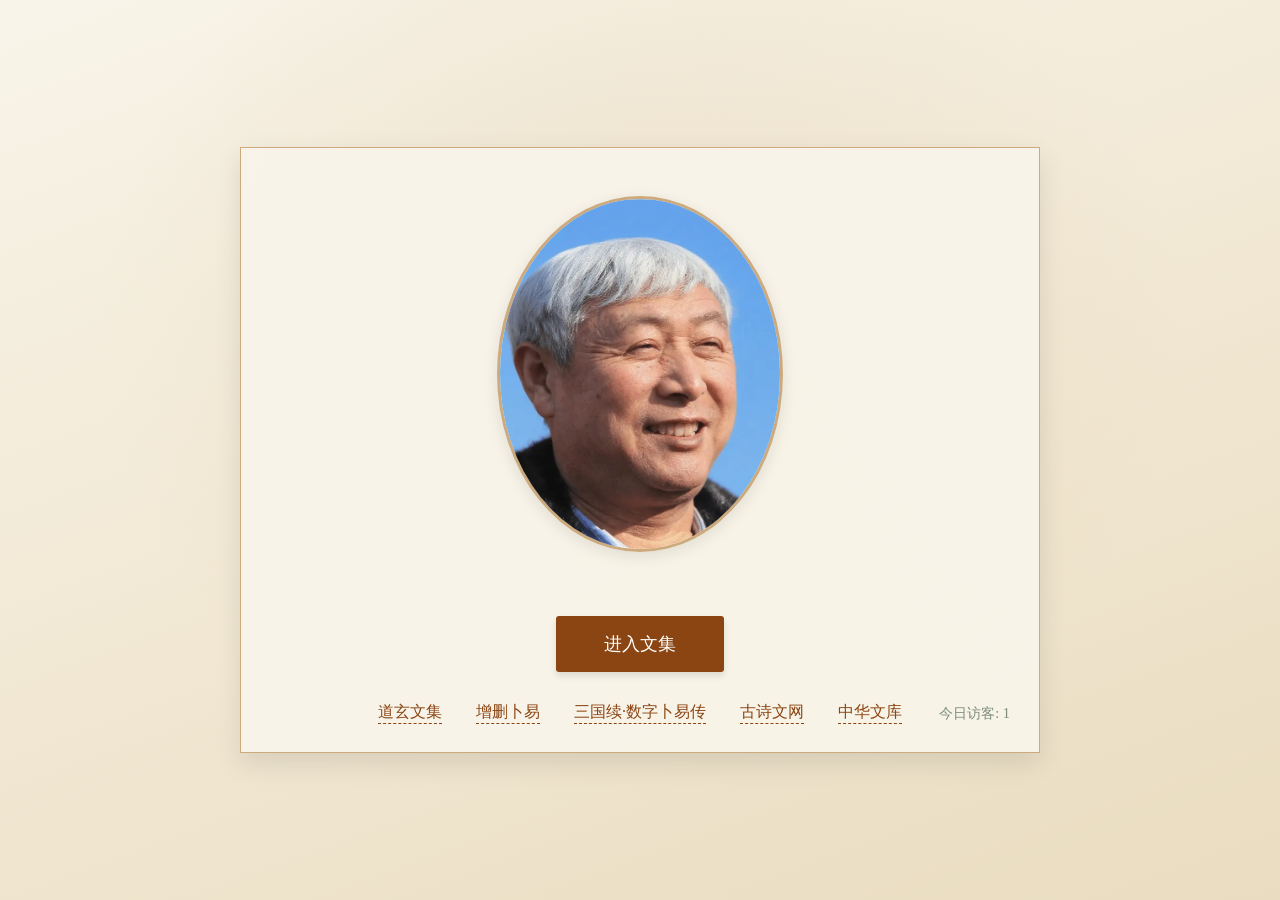
==== commit acba6360: "更新 index.html" ====
--- a/index.html
+++ b/index.html
@@ -3,58 +3,243 @@
 <head>
     <meta charset="UTF-8">
     <meta name="viewport" content="width=device-width, initial-scale=1.0">
-    <meta http-equiv="Cache-Control" content="no-cache, no-store, must-revalidate">
     <meta name="description" content="三省轩主文集 - 古典诗词与散文杂记">
-    <link rel="icon" href="data:image/svg+xml,<svg xmlns='http://www.w3.org/2000/svg' viewBox='0 0 100 100'><text y='.9em' font-size='90' fill='%235a3921'>📜</text></svg>">
+    <link rel="icon" href="data:image/svg+xml,<svg xmlns='http://www.w3.org/2000/svg'   viewBox='0 0 100 100'><text y='.9em' font-size='90' fill='%235a3921'>📜</text></svg>">
     <title>三省轩主文集</title>
-    <link rel="stylesheet" href="style.css">
-    <!-- 百度统计代码（异步加载，不阻塞页面渲染） -->
-    <script async src="https://hm.baidu.com/hm.js?1dc583b2115e76561cf2279a6f8af31c"></script>
-    <link rel="stylesheet" href="cover.css">
+    <!-- 百度统计代码 -->
+    <script>
+        var _hmt = _hmt || [];
+        (function() {
+          var hm = document.createElement("script");  
+          hm.src   = "https://hm.baidu.com/hm.js?1dc583b2115e76561cf2279a6f8af31c";  
+          var s = document.getElementsByTagName("script")[0];   
+          s.parentNode.insertBefore(hm,   s);
+        })();
+    </script>
+    <style>
+        :root {
+            --paper-color: #f8f4e9;  /* 宣纸黄 */
+            --ink-color: #5a3921;    /* 茶褐色 */
+            --accent-color: #8b4513; /* 赭石色 */
+            --shadow-color: rgba(0,0,0,0.1);
+        }
+        
+        html, body {
+            width: 100%;
+            height: 100%;
+            margin: 0;
+            padding: 0;
+            overflow-x: hidden;
+        }
+        
+        body {
+            font-family: "楷体", "STKaiti", serif;
+            color: var(--ink-color);
+            min-height: 100vh;
+            display: flex;
+            justify-content: center;
+            align-items: center;
+            /* 纯 CSS 宣纸渐变，去除站外背景图依赖（zcool 返回 403 且移动端加载慢） */
+            background-color: var(--paper-color);
+            background-image:
+                radial-gradient(ellipse at 50% 36%, rgba(205,170,125,0.18) 0%, rgba(205,170,125,0) 60%),
+                linear-gradient(160deg, #f8f4e9 0%, #f1e7d2 55%, #e9dcc0 100%);
+            background-size: cover;
+            background-attachment: scroll;
+            background-repeat: no-repeat;
+            background-position: center;
+        }
+        
+        .book-cover {
+            width: 90%;
+            max-width: 800px;
+            min-height: 60vh;
+            position: relative;
+            transform-style: preserve-3d;
+            transition: all 0.8s ease;
+            display: flex;
+            align-items: center;
+        }
+        
+        .front-cover {
+            background: rgba(248, 244, 233, 0.95); /* 半透明宣纸黄 */
+            border: 1px solid #cdaa7d; /* 檀木色边框 */
+            box-shadow: 0 10px 25px var(--shadow-color);
+            padding: 3rem;
+            text-align: center;
+            transform-origin: left center;
+            backface-visibility: hidden;
+            width: 100%;
+        }
+ 
+        /* 修改后的照片代码（与简介页保持一致） */
+        .author-portrait {
+            width: 280px;
+            height: 350px;
+            margin: 0 auto 2rem;
+            border-radius: 50%;
+            object-fit: cover;
+            object-position: center;
+            border: 3px solid #cdaa7d;
+            box-shadow: 0 4px 15px rgba(0,0,0,0.1);
+            display: block; /* 新增 */
+        }
+        
+        .open-book {
+            display: inline-block;
+            padding: 1rem 3rem;
+            background: var(--accent-color);
+            color: white;
+            border-radius: 3px;
+            font-size: 1.1rem;
+            transition: all 0.3s;
+            margin: 2rem 0;
+            border: none;
+            cursor: pointer;
+            box-shadow: 0 4px 6px var(--shadow-color);
+            font-family: "楷体", serif;
+        }
+        
+        .open-book:hover {
+            background: var(--ink-color);
+            transform: translateY(-2px);
+            box-shadow: 0 6px 8px var(--shadow-color);
+        }
+ 
+        /* 友情链接 */
+        .friend-links {
+            position: absolute;
+            bottom: 30px;
+            left: 0;
+            right: 0;
+            text-align: center;
+        }
+        
+        .friend-links a {
+            color: var(--accent-color);
+            text-decoration: none;
+            margin: 0 15px;
+            border-bottom: 1px dashed;
+            padding-bottom: 3px;
+            transition: all 0.3s;
+        }
+        
+        .friend-links a:hover {
+            color: var(--ink-color);
+            border-bottom-style: solid;
+        }
+ 
+        /* 访问量 */
+        .visit-counter {
+            position: absolute;
+            right: 30px;
+            bottom: 30px;
+            font-size: 0.9rem;
+            color: #7A8B7B;
+        }
+        
+        .book-cover.opened   {
+            transform: rotateY(-150deg);
+            pointer-events: none;
+        }
+ 
+        @media (max-width: 768px) {
+            .front-cover {
+                padding: 2.5rem;
+            }
+            
+            .author-portrait {
+                width: 220px;
+                height: 275px; /* 保持4:5比例 */
+            }
+            
+            .friend-links {
+                bottom: 25px;
+            }
+            
+            .visit-counter {
+                right: 25px;
+                bottom: 25px;
+            }
+        }
+ 
+        @media (max-width: 480px) {
+            .front-cover {
+                padding: 2rem 1rem;
+            }
+            
+            .author-portrait {
+                width: 180px;
+                height: 225px; /* 保持4:5比例 */
+            }
+            
+            .friend-links {
+                position: static;
+                margin-top: 1.5rem;
+                display: flex;
+                flex-wrap: wrap;
+                justify-content: center;
+                gap: 0.5rem;
+            }
+            
+            .visit-counter {
+                position: static;
+                text-align: center;
+                margin-top: 1rem;
+            }
+        }
+    </style>
 </head>
 <body>
     <div class="book-cover" id="bookCover">
-        <!-- 翻书背面（动画时遮住翻转背面） -->
-        <div class="book-back"></div>
         <div class="front-cover">
-            <!-- 作者照片 -->
-            <div class="author-portrait"></div>
-
-            <!-- 进入文集按钮 -->
+            <!-- 修改为img标签（与简介页相同实现方式） -->
+            <img src="images/ckn.jpg"  class="author-portrait" alt="三省轩主肖像">
+            
+            <!-- 进入按钮 -->
             <button class="open-book" onclick="navigateWithAnimation()">进入文集</button>
-
-            <!-- 友情链接区域（已清理空链接） -->
-            <div class="links-section">
-                <div class="links-title">⎯⎯ 友情链接 ⎯⎯</div>
-                <div class="friend-links-grid">
-                    <a href="https://dxzsby.pages.dev/index.html" target="_blank" style="color:#e74c3c;font-weight:bold;">增删卜易</a>
-                    <a href="https://sxxz.pages.dev/index.html" target="_blank">三省轩主文集</a>
-                    <a href="https://sgxxs.pages.dev/" target="_blank">三国续·数字卜易传</a>
-                    <a href="https://mp.weixin.qq.com/mp/appmsgalbum?__biz=Mzk0ODc1MzcxMg==&action=getalbum&album_id=4070727578921992197#wechat_redirect" target="_blank">道玄公众号</a>
-                    <a href="https://6948.kstore.space/app/index.html" target="_blank">道玄TV软件</a>
-                    <a href="https://www.gushiwen.org/" target="_blank">古诗文网</a>
-                    <a href="https://www.zhonghuashu.com/" target="_blank">中华文库</a>
-                </div>
+            
+            <!-- 友情链接 -->
+            <div class="friend-links">
+                <a href="https://dxwj.pages.dev/"   target="_blank">道玄文集</a>
+                <a href="https://dxzsby.pages.dev/index.html"   target="_blank">增删卜易</a>
+                <a href="https://sgxxs.pages.dev/"   target="_blank">三国续·数字卜易传</a>
+                <a href="https://www.gushiwen.org/"   target="_blank">古诗文网</a>
+                <a href="https://www.zhonghuashu.com/"   target="_blank">中华文库</a>
+            </div>
+            
+            <!-- 访问量 -->
+            <div class="visit-counter">
+                今日访客: <span id="visitCount">0</span>
             </div>
         </div>
     </div>
-
+ 
     <script>
-        // 离线缓存（Service Worker）：成功打开一次后，网络卡顿/断网也能进入文集
-        // 注册延后到 load，避免预缓存下载抢占首屏带宽（移动端首次打开更快）
-        window.addEventListener('load', function () {
-            if ('serviceWorker' in navigator && location.protocol !== 'file:') {
-                navigator.serviceWorker.register('sw.js').catch(function(){});
-            }
-        });
-
-        // 翻页动画导航
+        // PWA支持：延迟到页面 load 后再注册，避免预缓存下载抢占首屏带宽
+        if('serviceWorker' in navigator) {
+            window.addEventListener('load', function () {
+                navigator.serviceWorker.register('sw.js'); 
+            });
+        }
+        
+        // 翻页动画导航 
         function navigateWithAnimation() {
-            document.getElementById('bookCover').classList.add('opened');
+            document.getElementById('bookCover').classList.add('opened');  
             setTimeout(() => {
-                window.location.href = "index1.html";
+                window.location.href   = "index1.html";  
             }, 800);
         }
+        
+        // 访问计数 
+        (function() {
+            const today = new Date().toLocaleDateString();
+            const key = 'visit_' + today;
+            let count = localStorage.getItem(key)   || 0;
+            count = parseInt(count) + 1;
+            localStorage.setItem(key,   count);
+            document.getElementById('visitCount').textContent   = count;
+        })();
     </script>
 </body>
-</html>
+</html>
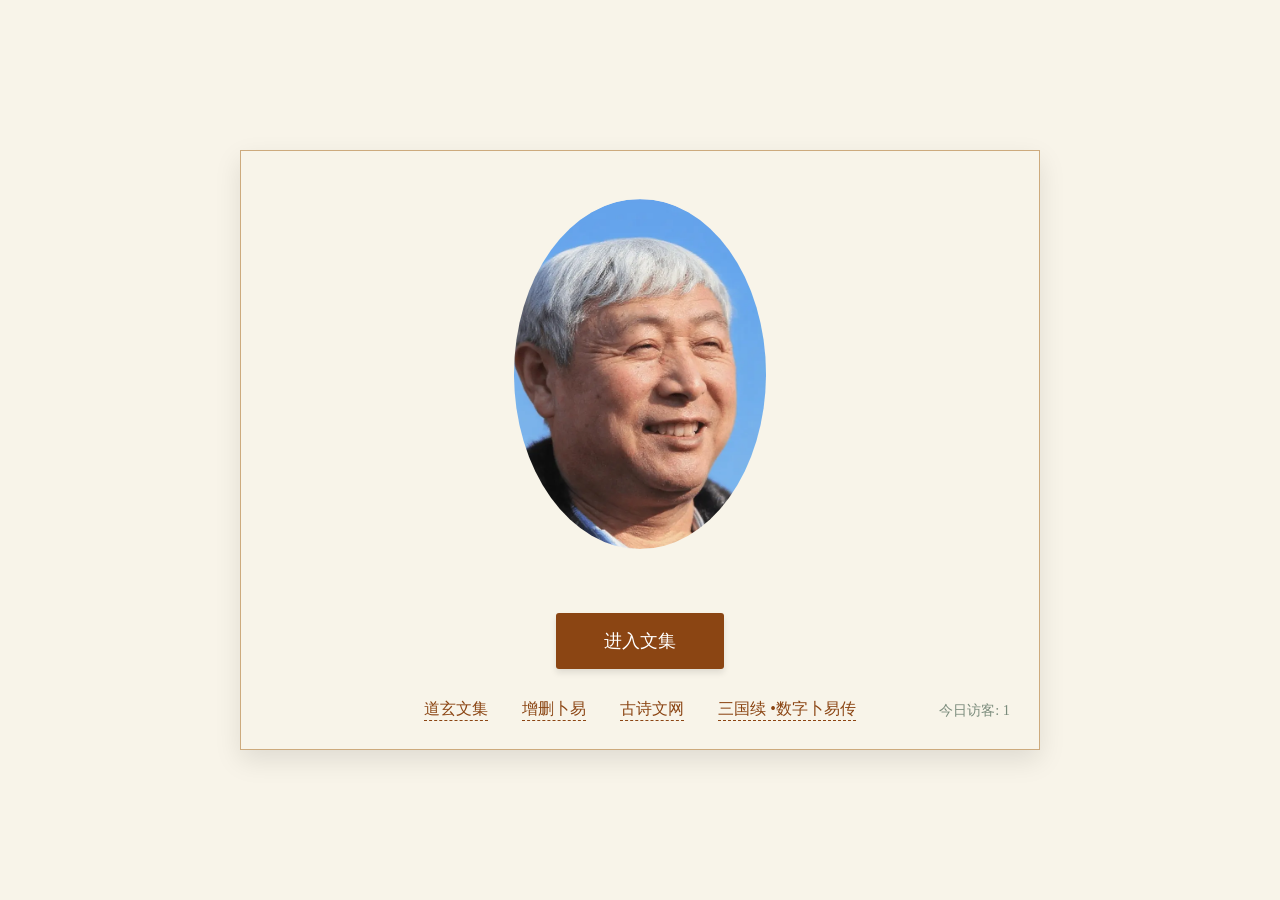
==== commit 961c937c: "修改配色" ====
--- a/index.html
+++ b/index.html
@@ -4,16 +4,16 @@
     <meta charset="UTF-8">
     <meta name="viewport" content="width=device-width, initial-scale=1.0">
     <meta name="description" content="三省轩主文集 - 古典诗词与散文杂记">
-    <link rel="icon" href="data:image/svg+xml,<svg xmlns='http://www.w3.org/2000/svg'   viewBox='0 0 100 100'><text y='.9em' font-size='90' fill='%235a3921'>📜</text></svg>">
+    <link rel="icon" href="data:image/svg+xml,<svg xmlns='http://www.w3.org/2000/svg'  viewBox='0 0 100 100'><text y='.9em' font-size='90' fill='%235a3921'>📜</text></svg>">
     <title>三省轩主文集</title>
     <!-- 百度统计代码 -->
     <script>
         var _hmt = _hmt || [];
         (function() {
-          var hm = document.createElement("script");  
-          hm.src   = "https://hm.baidu.com/hm.js?1dc583b2115e76561cf2279a6f8af31c";  
-          var s = document.getElementsByTagName("script")[0];   
-          s.parentNode.insertBefore(hm,   s);
+          var hm = document.createElement("script"); 
+          hm.src  = "https://hm.baidu.com/hm.js?1dc583b2115e76561cf2279a6f8af31c"; 
+          var s = document.getElementsByTagName("script")[0];  
+          s.parentNode.insertBefore(hm,  s);
         })();
     </script>
     <style>
@@ -34,18 +34,16 @@
         
         body {
             font-family: "楷体", "STKaiti", serif;
+            background: var(--paper-color) fixed;
             color: var(--ink-color);
             min-height: 100vh;
             display: flex;
             justify-content: center;
             align-items: center;
-            /* 纯 CSS 宣纸渐变，去除站外背景图依赖（zcool 返回 403 且移动端加载慢） */
-            background-color: var(--paper-color);
-            background-image:
-                radial-gradient(ellipse at 50% 36%, rgba(205,170,125,0.18) 0%, rgba(205,170,125,0) 60%),
-                linear-gradient(160deg, #f8f4e9 0%, #f1e7d2 55%, #e9dcc0 100%);
+            background-image: url('https://img.zcool.cn/community/01f3fa5d18d473a801213f26e4776a.jpg@1280w_1l_2o_100sh.jpg'); 
             background-size: cover;
-            background-attachment: scroll;
+            background-attachment: fixed;
+            background-blend-mode: overlay;
             background-repeat: no-repeat;
             background-position: center;
         }
@@ -72,17 +70,15 @@
             width: 100%;
         }
  
-        /* 修改后的照片代码（与简介页保持一致） */
+        /* 大号椭圆形作者照片 */
         .author-portrait {
             width: 280px;
             height: 350px;
             margin: 0 auto 2rem;
-            border-radius: 50%;
-            object-fit: cover;
-            object-position: center;
-            border: 3px solid #cdaa7d;
-            box-shadow: 0 4px 15px rgba(0,0,0,0.1);
-            display: block; /* 新增 */
+            background: url('images/ckn.jpg')  center/cover;
+            border-radius: 50% 50% 50% 50% / 60% 60% 40% 40%;
+            box-shadow: 0 5px 15px rgba(0,0,0,0.2);
+            clip-path: ellipse(45% 50% at 50% 50%);
         }
         
         .open-book {
@@ -138,7 +134,7 @@
             color: #7A8B7B;
         }
         
-        .book-cover.opened   {
+        .book-cover.opened  {
             transform: rotateY(-150deg);
             pointer-events: none;
         }
@@ -150,7 +146,7 @@
             
             .author-portrait {
                 width: 220px;
-                height: 275px; /* 保持4:5比例 */
+                height: 280px;
             }
             
             .friend-links {
@@ -170,7 +166,7 @@
             
             .author-portrait {
                 width: 180px;
-                height: 225px; /* 保持4:5比例 */
+                height: 230px;
             }
             
             .friend-links {
@@ -193,19 +189,18 @@
 <body>
     <div class="book-cover" id="bookCover">
         <div class="front-cover">
-            <!-- 修改为img标签（与简介页相同实现方式） -->
-            <img src="images/ckn.jpg"  class="author-portrait" alt="三省轩主肖像">
+            <!-- 大号椭圆形作者照片 -->
+            <div class="author-portrait"></div>
             
             <!-- 进入按钮 -->
             <button class="open-book" onclick="navigateWithAnimation()">进入文集</button>
             
             <!-- 友情链接 -->
             <div class="friend-links">
-                <a href="https://dxwj.pages.dev/"   target="_blank">道玄文集</a>
-                <a href="https://dxzsby.pages.dev/index.html"   target="_blank">增删卜易</a>
-                <a href="https://sgxxs.pages.dev/"   target="_blank">三国续·数字卜易传</a>
-                <a href="https://www.gushiwen.org/"   target="_blank">古诗文网</a>
-                <a href="https://www.zhonghuashu.com/"   target="_blank">中华文库</a>
+                <a href="https://dxwj.pages.dev/"  target="_blank">道玄文集</a>
+                <a href="https://dxzsby.pages.dev/"  target="_blank">增删卜易</a>
+                <a href="https://www.gushiwen.org/"  target="_blank">古诗文网</a>
+                <a href="https://sgxxs.pages.dev/"  target="_blank">三国续 •数字卜易传</a>
             </div>
             
             <!-- 访问量 -->
@@ -216,18 +211,16 @@
     </div>
  
     <script>
-        // PWA支持：延迟到页面 load 后再注册，避免预缓存下载抢占首屏带宽
+        // PWA支持 
         if('serviceWorker' in navigator) {
-            window.addEventListener('load', function () {
-                navigator.serviceWorker.register('sw.js'); 
-            });
+            navigator.serviceWorker.register('sw.js?ver=1.0');  
         }
         
         // 翻页动画导航 
         function navigateWithAnimation() {
-            document.getElementById('bookCover').classList.add('opened');  
+            document.getElementById('bookCover').classList.add('opened'); 
             setTimeout(() => {
-                window.location.href   = "index1.html";  
+                window.location.href  = "index1.html"; 
             }, 800);
         }
         
@@ -235,10 +228,10 @@
         (function() {
             const today = new Date().toLocaleDateString();
             const key = 'visit_' + today;
-            let count = localStorage.getItem(key)   || 0;
+            let count = localStorage.getItem(key)  || 0;
             count = parseInt(count) + 1;
-            localStorage.setItem(key,   count);
-            document.getElementById('visitCount').textContent   = count;
+            localStorage.setItem(key,  count);
+            document.getElementById('visitCount').textContent  = count;
         })();
     </script>
 </body>
